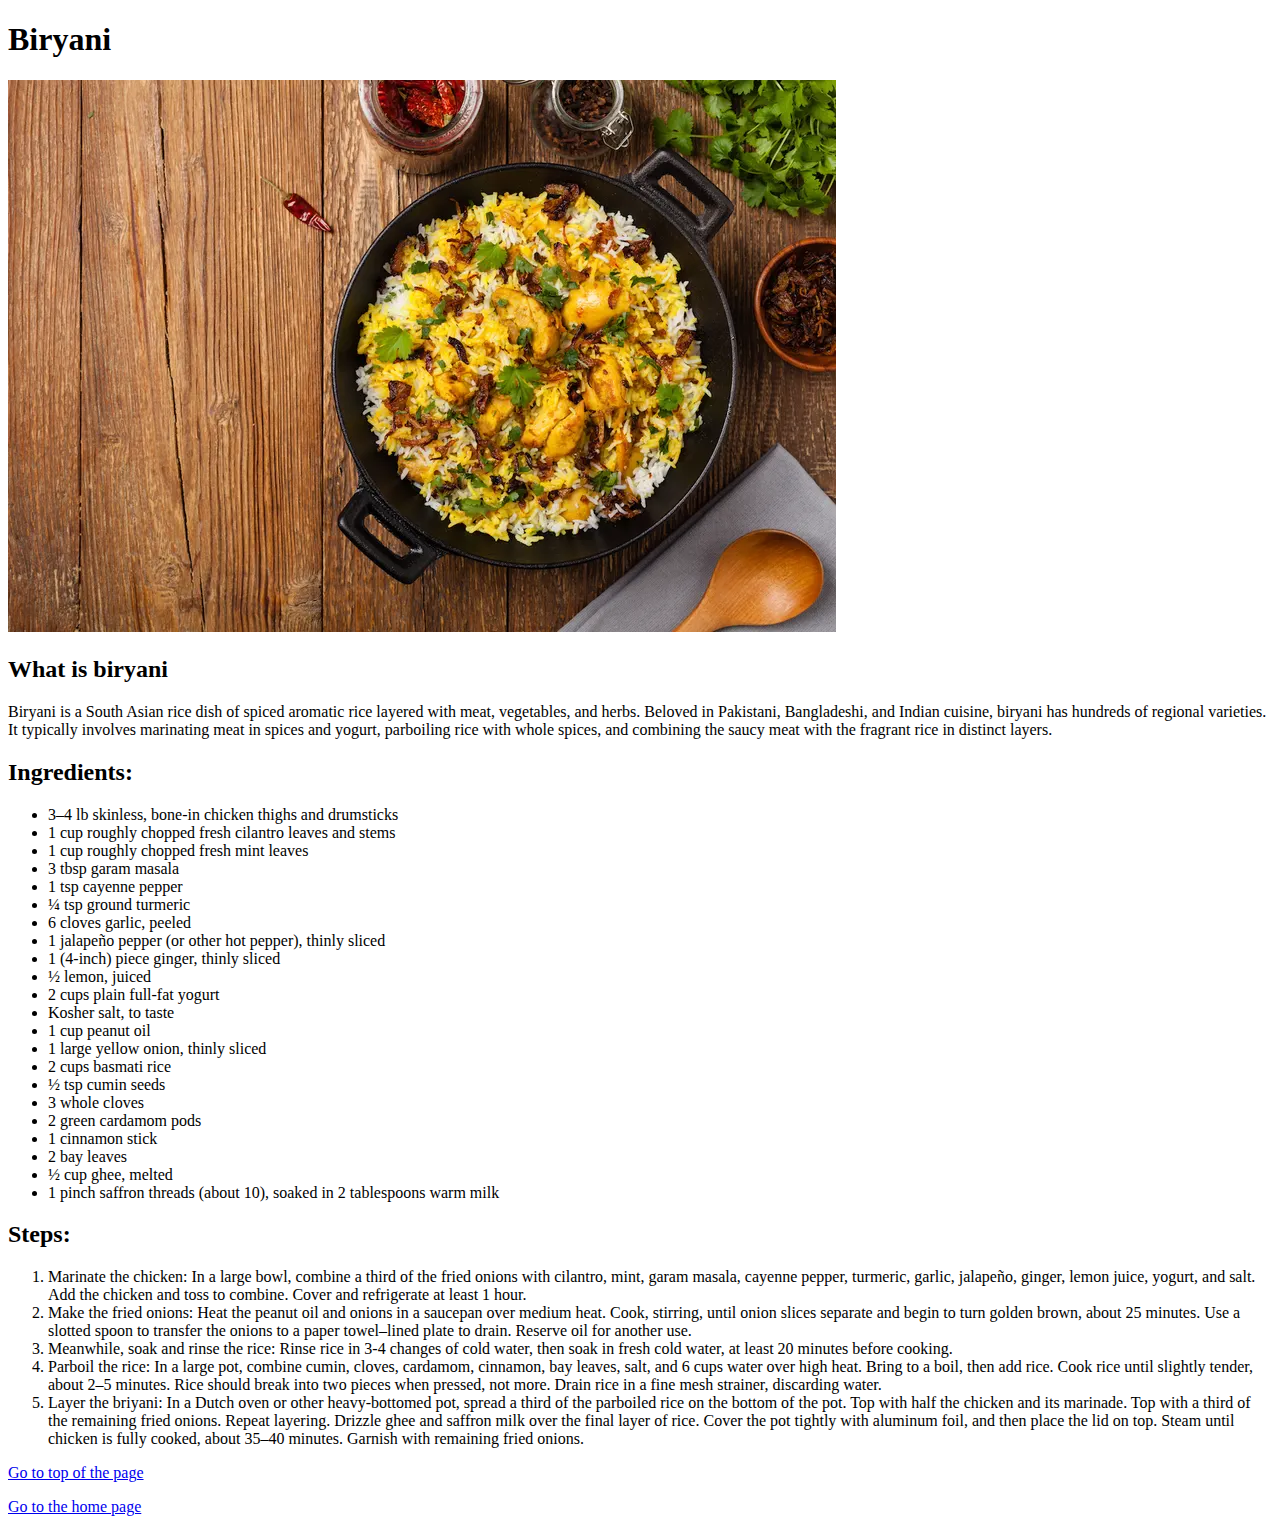
==== recipes/biryani.html @ e2987f8c "add image, ingredients, steps & links" ====
<!DOCTYPE html>
<html lang="en">
  <head>
    <meta charset="UTF-8" />
    <title>Odin Recipes</title>
  </head>

  <body>
    <h1>Biryani</h1>
    <img src="../images/biryani.jpg" alt="Biryani in a black pan" />
    <h2>What is biryani</h2>
    <p>
      Biryani is a South Asian rice dish of spiced aromatic rice layered with
      meat, vegetables, and herbs. Beloved in Pakistani, Bangladeshi, and Indian
      cuisine, biryani has hundreds of regional varieties. It typically involves
      marinating meat in spices and yogurt, parboiling rice with whole spices,
      and combining the saucy meat with the fragrant rice in distinct layers.
    </p>
    <h2>Ingredients:</h2>
    <ul>
      <li>3–4 lb skinless, bone-in chicken thighs and drumsticks</li>
      <li>1 cup roughly chopped fresh cilantro leaves and stems</li>
      <li>1 cup roughly chopped fresh mint leaves</li>
      <li>3 tbsp garam masala</li>
      <li>1 tsp cayenne pepper</li>
      <li>¼ tsp ground turmeric</li>
      <li>6 cloves garlic, peeled</li>
      <li>1 jalapeño pepper (or other hot pepper), thinly sliced</li>
      <li>1 (4-inch) piece ginger, thinly sliced</li>
      <li>½ lemon, juiced</li>
      <li>2 cups plain full-fat yogurt</li>
      <li>Kosher salt, to taste</li>
      <li>1 cup peanut oil</li>
      <li>1 large yellow onion, thinly sliced</li>
      <li>2 cups basmati rice</li>
      <li>½ tsp cumin seeds</li>
      <li>3 whole cloves</li>
      <li>2 green cardamom pods</li>
      <li>1 cinnamon stick</li>
      <li>2 bay leaves</li>
      <li>½ cup ghee, melted</li>
      <li>
        1 pinch saffron threads (about 10), soaked in 2 tablespoons warm milk
      </li>
    </ul>
    <h2>Steps:</h2>
    <ol>
      <li>
        Marinate the chicken: In a large bowl, combine a third of the fried
        onions with cilantro, mint, garam masala, cayenne pepper, turmeric,
        garlic, jalapeño, ginger, lemon juice, yogurt, and salt. Add the chicken
        and toss to combine. Cover and refrigerate at least 1 hour.
      </li>
      <li>
        Make the fried onions: Heat the peanut oil and onions in a saucepan over
        medium heat. Cook, stirring, until onion slices separate and begin to
        turn golden brown, about 25 minutes. Use a slotted spoon to transfer the
        onions to a paper towel–lined plate to drain. Reserve oil for another
        use.
      </li>
      <li>
        Meanwhile, soak and rinse the rice: Rinse rice in 3-4 changes of cold
        water, then soak in fresh cold water, at least 20 minutes before
        cooking.
      </li>
      <li>
        Parboil the rice: In a large pot, combine cumin, cloves, cardamom,
        cinnamon, bay leaves, salt, and 6 cups water over high heat. Bring to a
        boil, then add rice. Cook rice until slightly tender, about 2–5 minutes.
        Rice should break into two pieces when pressed, not more. Drain rice in
        a fine mesh strainer, discarding water.
      </li>
      <li>
        Layer the briyani: In a Dutch oven or other heavy-bottomed pot, spread a
        third of the parboiled rice on the bottom of the pot. Top with half the
        chicken and its marinade. Top with a third of the remaining fried
        onions. Repeat layering. Drizzle ghee and saffron milk over the final
        layer of rice. Cover the pot tightly with aluminum foil, and then place
        the lid on top. Steam until chicken is fully cooked, about 35–40
        minutes. Garnish with remaining fried onions.
      </li>
    </ol>
    <p><a href="#">Go to top of the page</a></p>
    <p><a href="../index.html">Go to the home page</a></p>
  </body>
</html>
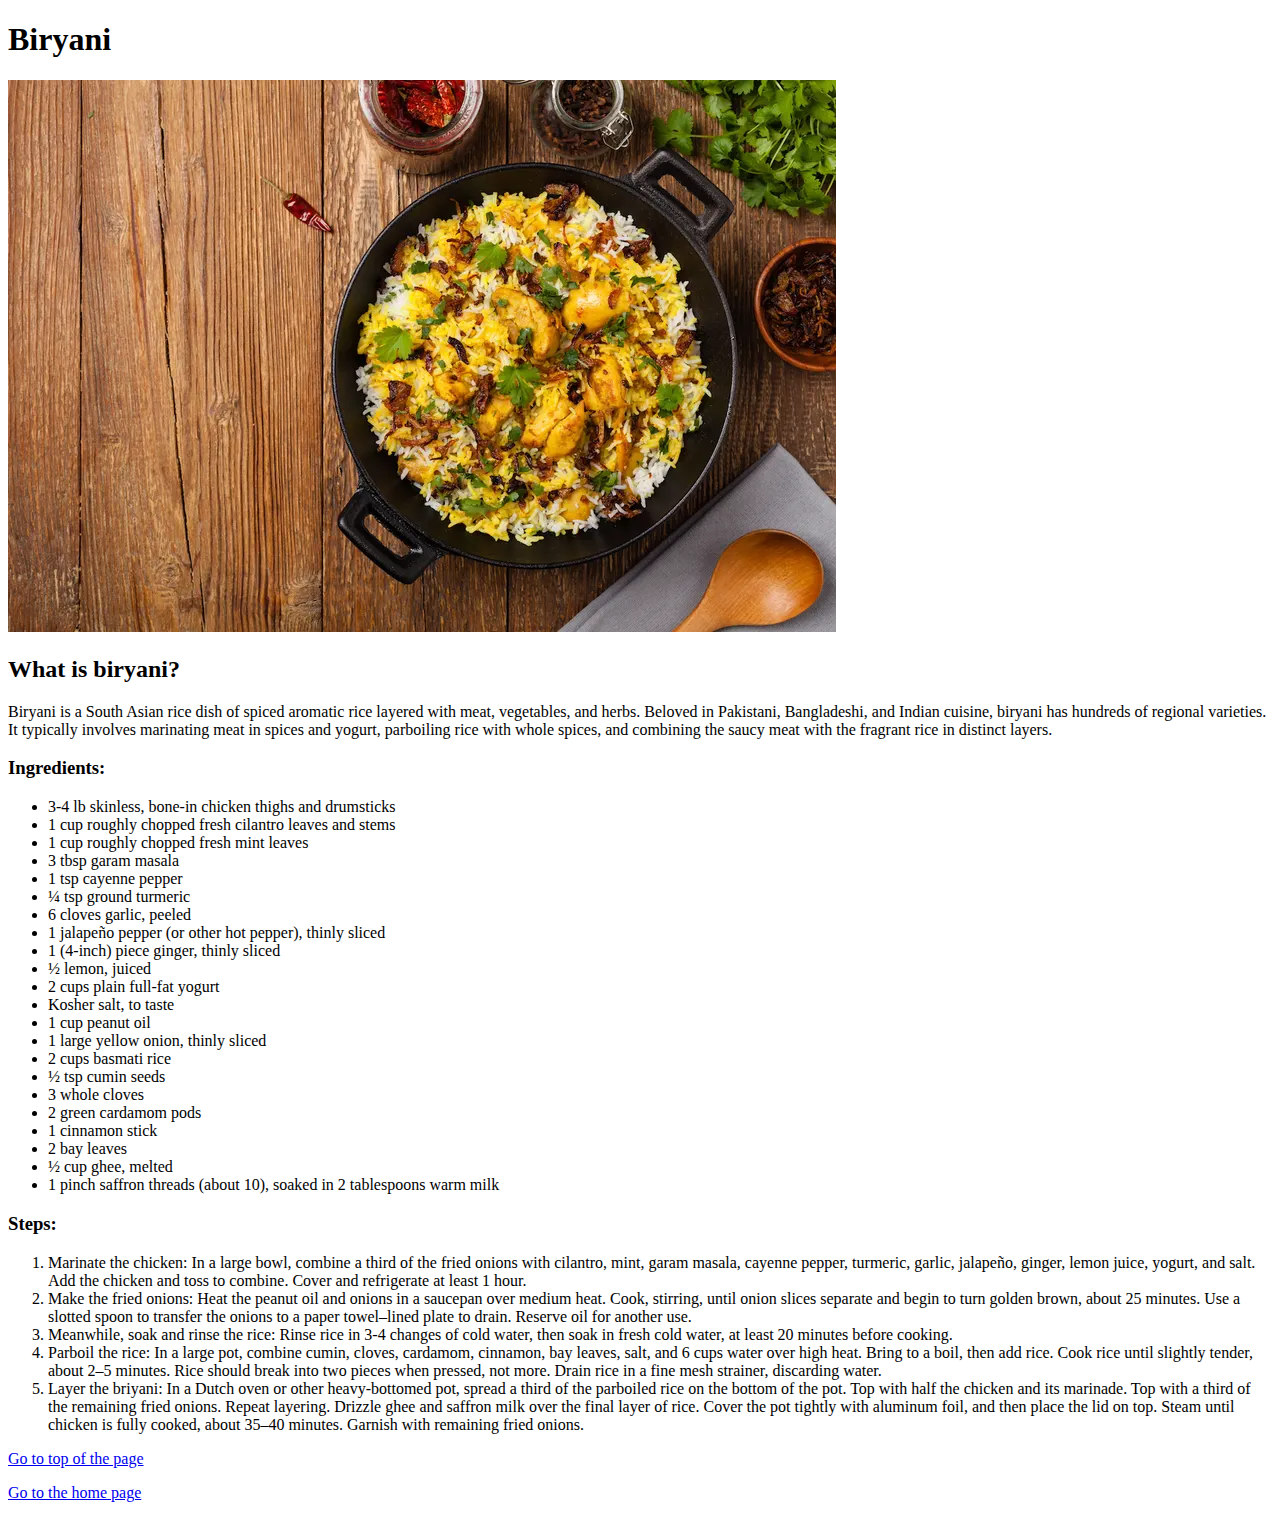
==== commit 691131f6: "update headings size for ingredients & steps" ====
--- a/recipes/biryani.html
+++ b/recipes/biryani.html
@@ -8,7 +8,7 @@
   <body>
     <h1>Biryani</h1>
     <img src="../images/biryani.jpg" alt="Biryani in a black pan" />
-    <h2>What is biryani</h2>
+    <h2>What is biryani?</h2>
     <p>
       Biryani is a South Asian rice dish of spiced aromatic rice layered with
       meat, vegetables, and herbs. Beloved in Pakistani, Bangladeshi, and Indian
@@ -16,9 +16,9 @@
       marinating meat in spices and yogurt, parboiling rice with whole spices,
       and combining the saucy meat with the fragrant rice in distinct layers.
     </p>
-    <h2>Ingredients:</h2>
+    <h3>Ingredients:</h3>
     <ul>
-      <li>3–4 lb skinless, bone-in chicken thighs and drumsticks</li>
+      <li>3-4 lb skinless, bone-in chicken thighs and drumsticks</li>
       <li>1 cup roughly chopped fresh cilantro leaves and stems</li>
       <li>1 cup roughly chopped fresh mint leaves</li>
       <li>3 tbsp garam masala</li>
@@ -43,7 +43,7 @@
         1 pinch saffron threads (about 10), soaked in 2 tablespoons warm milk
       </li>
     </ul>
-    <h2>Steps:</h2>
+    <h3>Steps:</h3>
     <ol>
       <li>
         Marinate the chicken: In a large bowl, combine a third of the fried
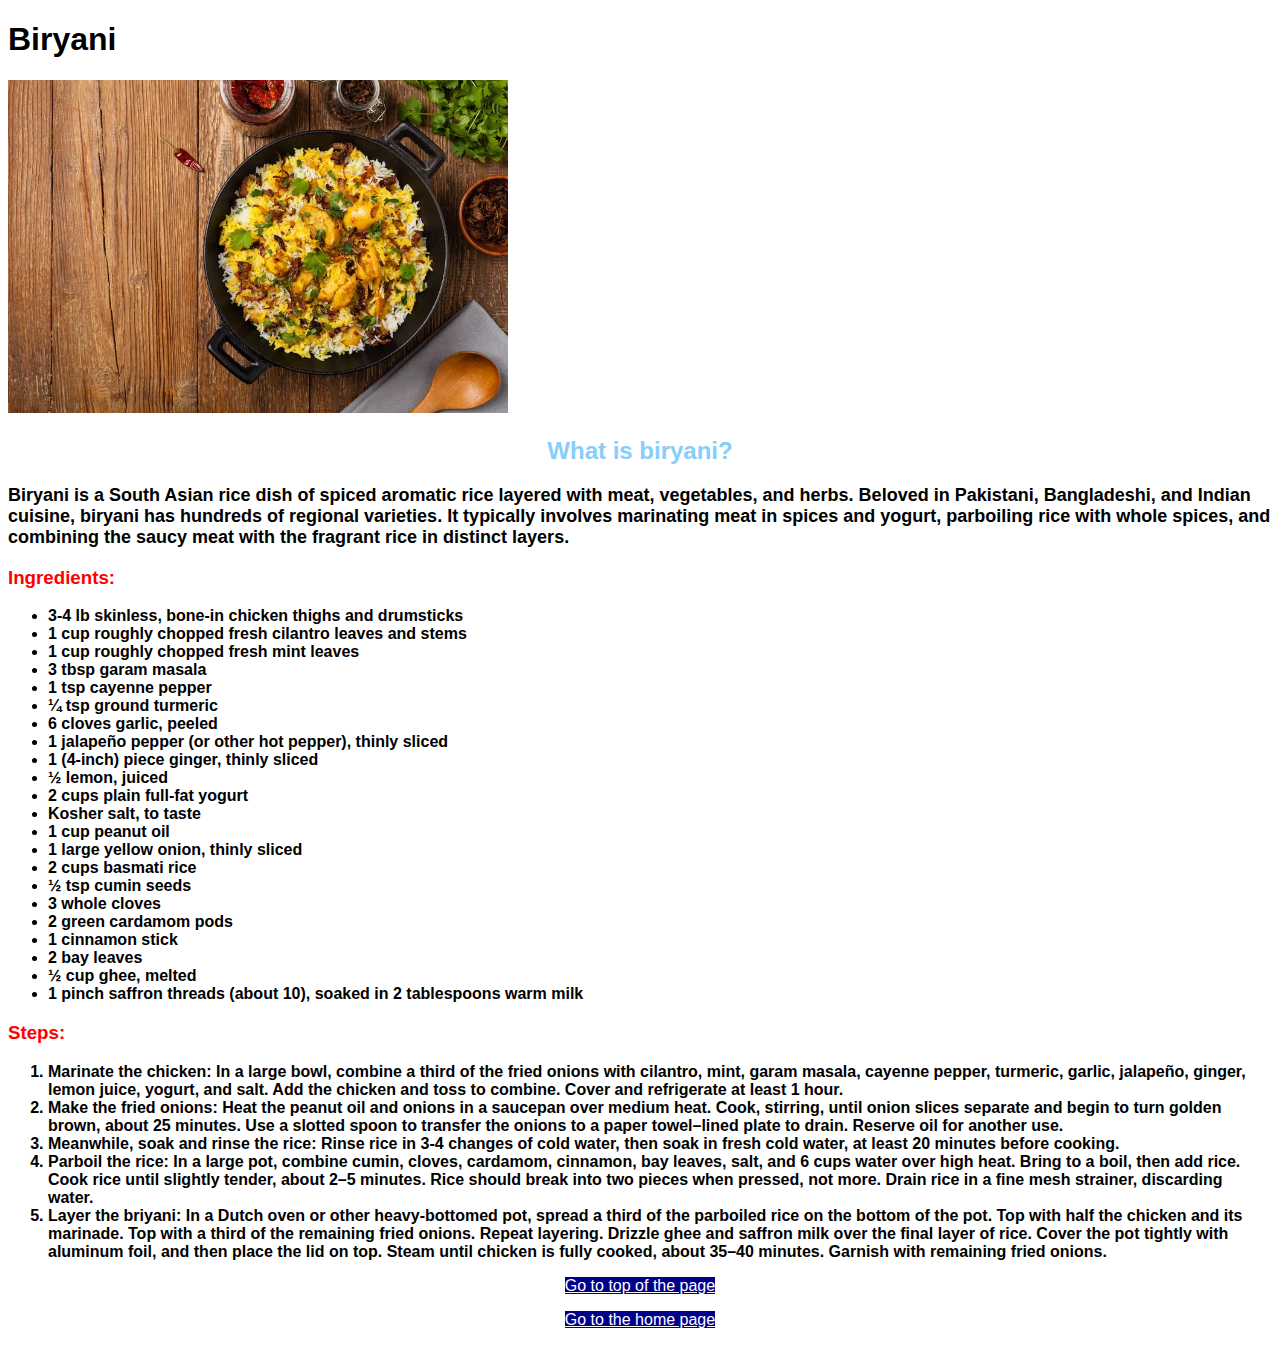
==== commit 6d00ed6f: "add class, id selectors & link a common css file" ====
--- a/recipes/biryani.html
+++ b/recipes/biryani.html
@@ -3,21 +3,21 @@
   <head>
     <meta charset="UTF-8" />
     <title>Odin Recipes</title>
+    <link rel="stylesheet" href="../style.css" />
   </head>
 
   <body>
     <h1>Biryani</h1>
     <img src="../images/biryani.jpg" alt="Biryani in a black pan" />
-    <h2>What is biryani?</h2>
-    <p>
-      Biryani is a South Asian rice dish of spiced aromatic rice layered with
-      meat, vegetables, and herbs. Beloved in Pakistani, Bangladeshi, and Indian
-      cuisine, biryani has hundreds of regional varieties. It typically involves
-      marinating meat in spices and yogurt, parboiling rice with whole spices,
-      and combining the saucy meat with the fragrant rice in distinct layers.
+    <h2 class="second-header">What is biryani?</h2>
+    <p class="description">
+      Biryani is a South Asian rice dish of spiced aromatic rice layered with meat, vegetables, and herbs. Beloved in
+      Pakistani, Bangladeshi, and Indian cuisine, biryani has hundreds of regional varieties. It typically involves
+      marinating meat in spices and yogurt, parboiling rice with whole spices, and combining the saucy meat with the
+      fragrant rice in distinct layers.
     </p>
-    <h3>Ingredients:</h3>
-    <ul>
+    <h3 class="ingredients">Ingredients:</h3>
+    <ul class="ingredient-list">
       <li>3-4 lb skinless, bone-in chicken thighs and drumsticks</li>
       <li>1 cup roughly chopped fresh cilantro leaves and stems</li>
       <li>1 cup roughly chopped fresh mint leaves</li>
@@ -39,48 +39,38 @@
       <li>1 cinnamon stick</li>
       <li>2 bay leaves</li>
       <li>½ cup ghee, melted</li>
+      <li>1 pinch saffron threads (about 10), soaked in 2 tablespoons warm milk</li>
+    </ul>
+    <h3 class="steps">Steps:</h3>
+    <ol class="step-list">
       <li>
-        1 pinch saffron threads (about 10), soaked in 2 tablespoons warm milk
-      </li>
-    </ul>
-    <h3>Steps:</h3>
-    <ol>
-      <li>
-        Marinate the chicken: In a large bowl, combine a third of the fried
-        onions with cilantro, mint, garam masala, cayenne pepper, turmeric,
-        garlic, jalapeño, ginger, lemon juice, yogurt, and salt. Add the chicken
-        and toss to combine. Cover and refrigerate at least 1 hour.
+        Marinate the chicken: In a large bowl, combine a third of the fried onions with cilantro, mint, garam masala,
+        cayenne pepper, turmeric, garlic, jalapeño, ginger, lemon juice, yogurt, and salt. Add the chicken and toss to
+        combine. Cover and refrigerate at least 1 hour.
       </li>
       <li>
-        Make the fried onions: Heat the peanut oil and onions in a saucepan over
-        medium heat. Cook, stirring, until onion slices separate and begin to
-        turn golden brown, about 25 minutes. Use a slotted spoon to transfer the
-        onions to a paper towel–lined plate to drain. Reserve oil for another
-        use.
+        Make the fried onions: Heat the peanut oil and onions in a saucepan over medium heat. Cook, stirring, until
+        onion slices separate and begin to turn golden brown, about 25 minutes. Use a slotted spoon to transfer the
+        onions to a paper towel–lined plate to drain. Reserve oil for another use.
       </li>
       <li>
-        Meanwhile, soak and rinse the rice: Rinse rice in 3-4 changes of cold
-        water, then soak in fresh cold water, at least 20 minutes before
-        cooking.
+        Meanwhile, soak and rinse the rice: Rinse rice in 3-4 changes of cold water, then soak in fresh cold water, at
+        least 20 minutes before cooking.
       </li>
       <li>
-        Parboil the rice: In a large pot, combine cumin, cloves, cardamom,
-        cinnamon, bay leaves, salt, and 6 cups water over high heat. Bring to a
-        boil, then add rice. Cook rice until slightly tender, about 2–5 minutes.
-        Rice should break into two pieces when pressed, not more. Drain rice in
-        a fine mesh strainer, discarding water.
+        Parboil the rice: In a large pot, combine cumin, cloves, cardamom, cinnamon, bay leaves, salt, and 6 cups water
+        over high heat. Bring to a boil, then add rice. Cook rice until slightly tender, about 2–5 minutes. Rice should
+        break into two pieces when pressed, not more. Drain rice in a fine mesh strainer, discarding water.
       </li>
       <li>
-        Layer the briyani: In a Dutch oven or other heavy-bottomed pot, spread a
-        third of the parboiled rice on the bottom of the pot. Top with half the
-        chicken and its marinade. Top with a third of the remaining fried
-        onions. Repeat layering. Drizzle ghee and saffron milk over the final
-        layer of rice. Cover the pot tightly with aluminum foil, and then place
-        the lid on top. Steam until chicken is fully cooked, about 35–40
-        minutes. Garnish with remaining fried onions.
+        Layer the briyani: In a Dutch oven or other heavy-bottomed pot, spread a third of the parboiled rice on the
+        bottom of the pot. Top with half the chicken and its marinade. Top with a third of the remaining fried onions.
+        Repeat layering. Drizzle ghee and saffron milk over the final layer of rice. Cover the pot tightly with aluminum
+        foil, and then place the lid on top. Steam until chicken is fully cooked, about 35–40 minutes. Garnish with
+        remaining fried onions.
       </li>
     </ol>
-    <p><a href="#">Go to top of the page</a></p>
-    <p><a href="../index.html">Go to the home page</a></p>
+    <p class="link-parent"><a href="#">Go to top of the page</a></p>
+    <p class="link-parent"><a href="../index.html">Go to the home page</a></p>
   </body>
 </html>
--- a/style.css
+++ b/style.css
@@ -0,0 +1,42 @@
+* {
+  font-family: Verdana, Geneva, Tahoma, sans-serif;
+}
+
+img {
+  width: 500px;
+  height: auto;
+}
+
+#homepage-second-header {
+  text-align: left;
+}
+
+#homepage-third-header,
+.ingredients,
+.steps {
+  color: red;
+}
+
+.second-header {
+  color: lightskyblue;
+  text-align: center;
+}
+
+.description,
+.ingredient-list,
+.step-list {
+  font-weight: bold;
+}
+
+.description {
+  font-size: 18px;
+}
+
+.link-parent {
+  text-align: center;
+}
+
+.link-parent a {
+  background-color: darkblue;
+  color: white;
+}
